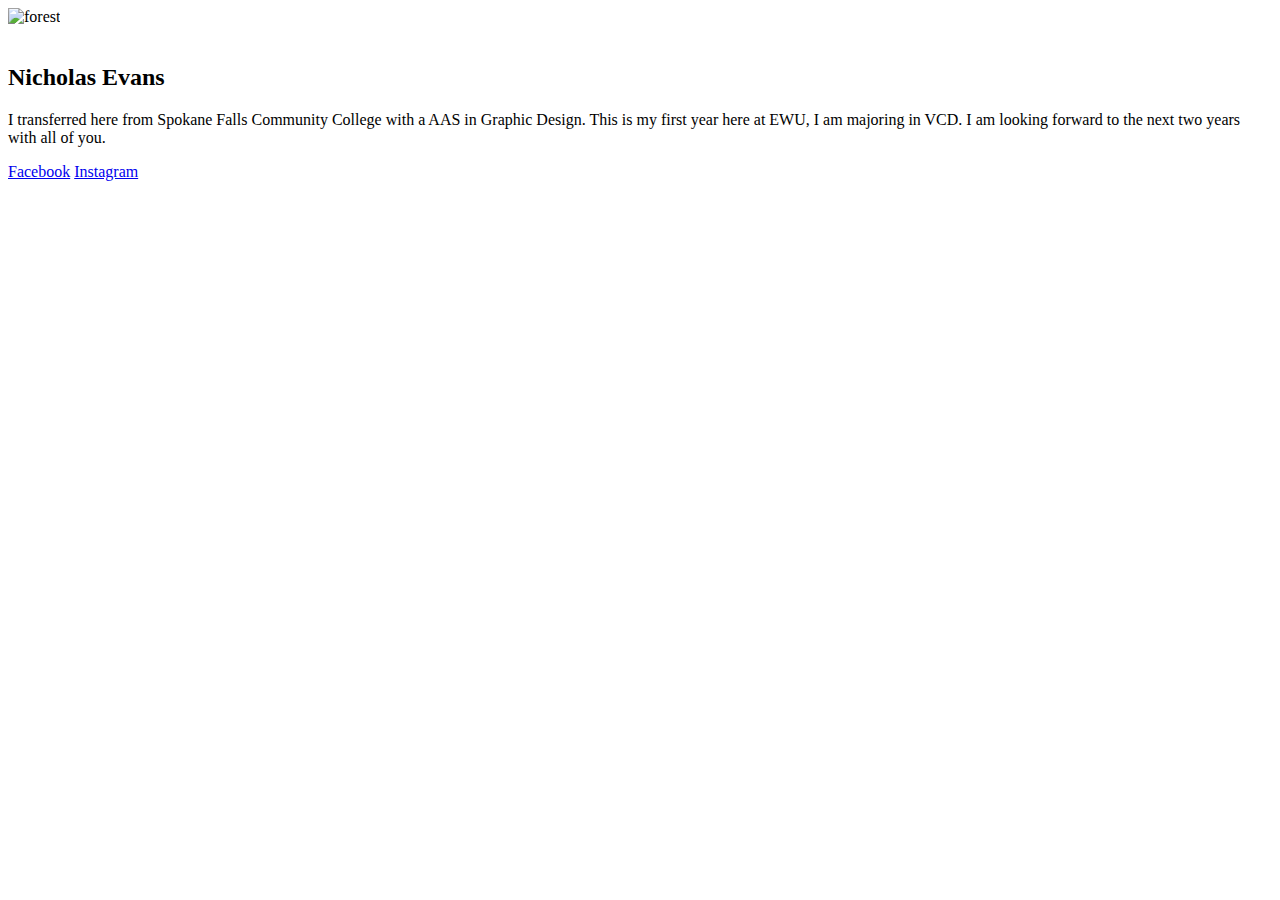
==== index.html @ 4bbb1125 "Update index.html" ====
<!DOCTYPE html>
<html lang="en">
<head>
  <link rel="stylesheet" href="nevans.github.io/main.css" />
  <meta charset="UTF-8" />
  <title>Document</title>
</head>
<body class="body">
  <img class="background" src="https://images5.alphacoders.com/712/712955.jpg" alt="forest" />
  <div class="container">
    <div >
      <img  class="photo" src="https://scontent.xx.fbcdn.net/v/t1.0-9/18664397_1555548247818150_7107234189894280685_n.jpg?oh=712f4cec083c629b4f3867075c04aa9c&oe=59A8BDAC" alt="" />
    </div>
    <h2>Nicholas Evans</h2>
    <p class="text">I transferred here from Spokane Falls Community College with a AAS in Graphic Design. This is my first year here at EWU, I am majoring in VCD. I am looking forward to the next two years with all of you.</p>
    <div class="social">
      <a class="fb" href="https://www.facebook.com/nicholas.evans.12">Facebook</a>
      <a class="insta" href="https://www.instagram.com/drsresquireiii/?hl=en">Instagram</a>
    </div>
  </div>
</body>
</html>
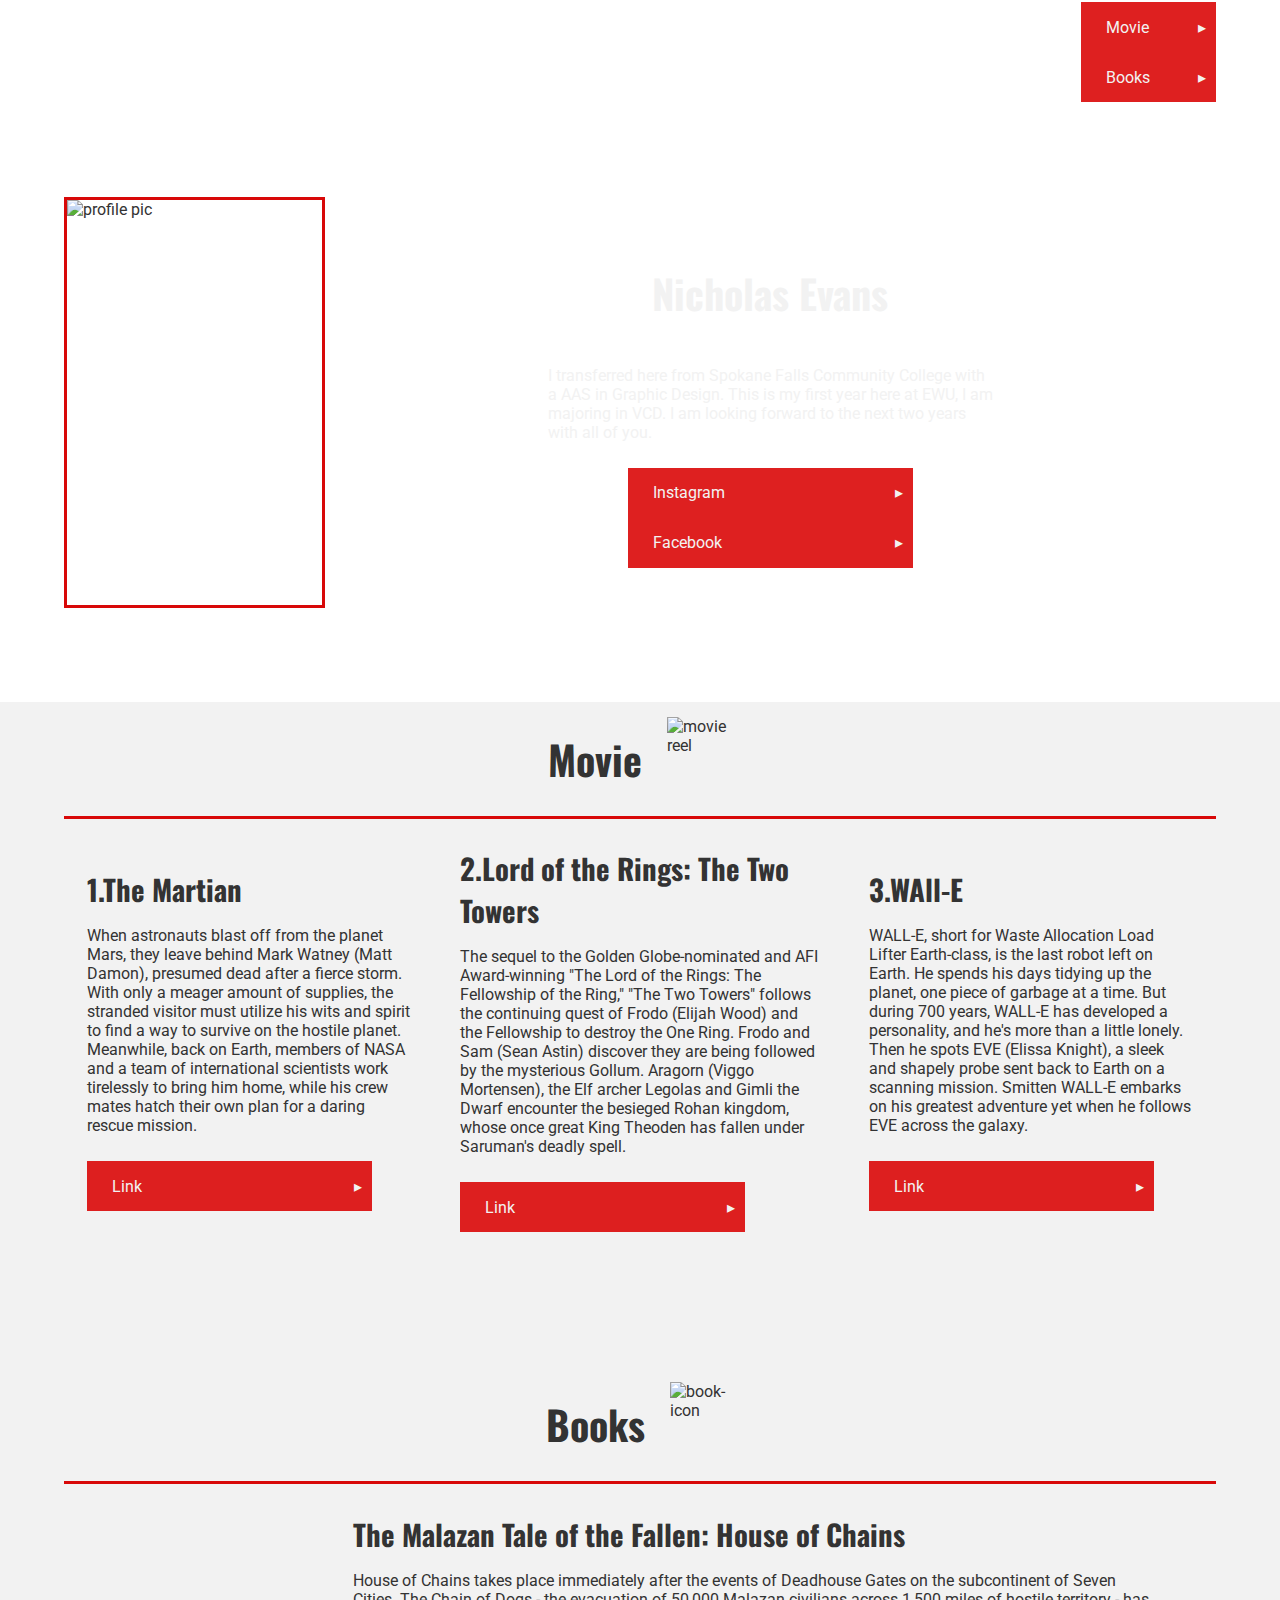
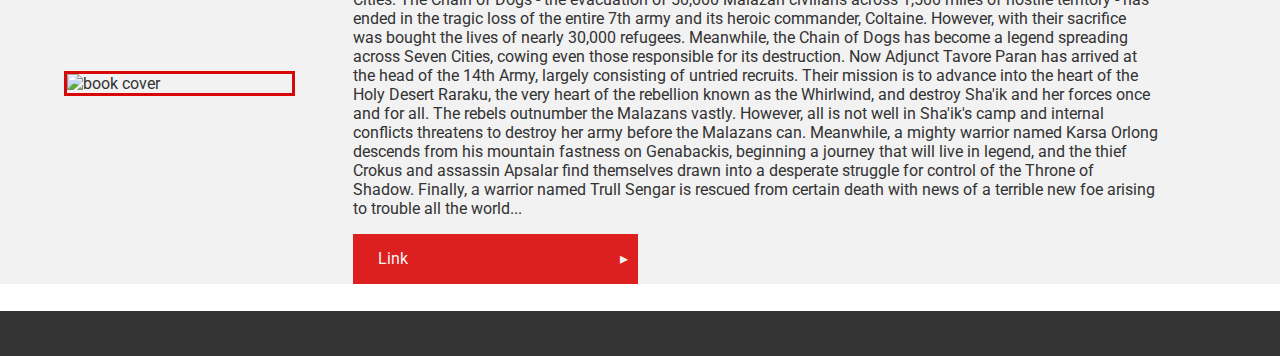
==== commit 5c721bcf: "Add files via upload" ====
--- a/index.html
+++ b/index.html
@@ -1,22 +1,81 @@
 <!DOCTYPE html>
 <html lang="en">
 <head>
-  <link rel="stylesheet" href="nevans.github.io/main.css" />
   <meta charset="UTF-8" />
-  <title>Document</title>
+  <title>Nicholas Evans Personal Page</title>
+  <link href="https://fonts.googleapis.com/css?family=Oswald:400,700|Roboto:300,400" rel="stylesheet">
+  <link rel="stylesheet" href="styles/index.processed.css">
 </head>
-<body class="body">
-  <img class="background" src="https://images5.alphacoders.com/712/712955.jpg" alt="forest" />
-  <div class="container">
-    <div >
-      <img  class="photo" src="https://scontent.xx.fbcdn.net/v/t1.0-9/18664397_1555548247818150_7107234189894280685_n.jpg?oh=712f4cec083c629b4f3867075c04aa9c&oe=59A8BDAC" alt="" />
-    </div>
-    <h2>Nicholas Evans</h2>
-    <p class="text">I transferred here from Spokane Falls Community College with a AAS in Graphic Design. This is my first year here at EWU, I am majoring in VCD. I am looking forward to the next two years with all of you.</p>
-    <div class="social">
-      <a class="fb" href="https://www.facebook.com/nicholas.evans.12">Facebook</a>
-      <a class="insta" href="https://www.instagram.com/drsresquireiii/?hl=en">Instagram</a>
+<body>
+ 
+  <div class="header">
+    <h1 class="headername">Nicholas Evans</h1>
+    <ul>
+      <li><a href="#movie">Movie<span>&#x25B8;</span></a></li>
+      <li><a href="#book">Books<span>&#x25B8;</span></a></li>
+    </ul>
+  </div>
+  
+  <div class="info">
+    <img class="personalpic" src="https://s3-us-west-2.amazonaws.com/s.cdpn.io/1183176/Personal_pic.jpg" alt="profile pic"/>
+    <div class="personalinfo">
+      <h1 class="name">Nicholas Evans</h1>
+      <p>I transferred here from Spokane Falls Community College with a AAS in Graphic Design. 
+        This is my first year here at EWU, I am majoring in VCD. I am looking forward to the next two years with all of you.</p>
+      <div class="infolink">
+        <a href="https://www.instagram.com/drsresquireiii/?hl=en">Instagram<span>&#x25B8;</span></a>
+        <a href="https://www.facebook.com/nicholas.evans.12">Facebook<span>&#x25B8;</span></a>
+      </div>
     </div>
   </div>
+  
+  <div id="movie">
+    <div class="movieheader">
+      <h1>Movie</h1>
+      <img class="icon" src="https://s3-us-west-2.amazonaws.com/s.cdpn.io/1183176/movie_icon.png" alt="movie reel" />
+    </div>   
+    <div class="movielayout">
+      <div class="movieitem">
+        <h2>1.The Martian</h2>
+        <p>When astronauts blast off from the planet Mars, they leave behind Mark Watney (Matt Damon), presumed dead after a fierce storm. With only a meager amount of supplies, the stranded visitor must utilize his wits and spirit to find a way to survive on the hostile planet. Meanwhile, back on Earth, members of NASA and a team of international scientists work tirelessly to bring him home, while his crew mates hatch their own plan for a daring rescue mission.</p>
+        <a class="link" href="http://www.imdb.com/title/tt3659388/">Link<span>&#x25B8;</span></a>
+      </div>
+      <div  class="movieitem">
+        <h2 >2.Lord of the Rings: The Two Towers</h2>
+        <p>The sequel to the Golden Globe-nominated and AFI Award-winning "The Lord of the Rings: The Fellowship of the Ring," "The Two Towers" follows the continuing quest of Frodo (Elijah Wood) and the Fellowship to destroy the One Ring. Frodo and Sam (Sean Astin) discover they are being followed by the mysterious Gollum. Aragorn (Viggo Mortensen), the Elf archer Legolas and Gimli the Dwarf encounter the besieged Rohan kingdom, whose once great King Theoden has fallen under Saruman's deadly spell.</p>
+        <a class="link" href="http://www.imdb.com/title/tt0167261/">Link<span>&#x25B8;</span></a>
+      </div>
+      <div  class="movieitem">
+        <h2>3.WAll-E</h2>
+        <p>WALL-E, short for Waste Allocation Load Lifter Earth-class, is the last robot left on Earth. He spends his days tidying up the planet, one piece of garbage at a time. But during 700 years, WALL-E has developed a personality, and he's more than a little lonely. Then he spots EVE (Elissa Knight), a sleek and shapely probe sent back to Earth on a scanning mission. Smitten WALL-E embarks on his greatest adventure yet when he follows EVE across the galaxy.
+  </p>
+        <a  class="link" href="http://www.imdb.com/title/tt0910970/">Link <span>&#x25B8;</span></a>
+      </div>
+    </div>
+  </div>
+    
+  <div id="book">
+    <div class="bookhead">
+      <h1>Books</h1>
+      <img class="icon" src="https://s3-us-west-2.amazonaws.com/s.cdpn.io/1183176/book_icon.png" alt="book-icon" />
+    </div>
+    <div class="booklayout">
+    <div>
+      <img class="bookpic" src="https://s3-us-west-2.amazonaws.com/s.cdpn.io/1183176/book_pic.jpg" alt="book cover" />
+    </div>
+    <div class="booktext">
+      <h2>The Malazan Tale of the Fallen: House of Chains</h2>
+      <p>House of Chains takes place immediately after the events of Deadhouse Gates on the subcontinent of Seven Cities. The Chain of Dogs - the evacuation of 50,000 Malazan civilians across 1,500 miles of hostile territory - has ended in the tragic loss of the entire 7th army and its heroic commander, Coltaine. However, with their sacrifice was bought the lives of nearly 30,000 refugees. Meanwhile, the Chain of Dogs has become a legend spreading across Seven Cities, cowing even those responsible for its destruction. Now Adjunct Tavore Paran has arrived at the head of the 14th Army, largely consisting of untried recruits. Their mission is to advance into the heart of the Holy Desert Raraku, the very heart of the rebellion known as the Whirlwind, and destroy Sha'ik and her forces once and for all. The rebels outnumber the Malazans vastly. However, all is not well in Sha'ik's camp and internal conflicts threatens to destroy her army before the Malazans can. Meanwhile, a mighty warrior named Karsa Orlong descends from his mountain fastness on Genabackis, beginning a journey that will live in legend, and the thief Crokus and assassin Apsalar find themselves drawn into a desperate struggle for control of the Throne of Shadow. Finally, a warrior named Trull Sengar is rescued from certain death with news of a terrible new foe arising to trouble all the world...</p>
+          <a class="link" href="http://malazan.wikia.com/wiki/House_of_Chains">Link<span>&#x25B8;</span></a>
+     </div>
+     </div>
+  </div>
+  
+  
 </body>
+<footer>
+</footer>
 </html>
+
+
+
--- a/styles/index.processed.css
+++ b/styles/index.processed.css
@@ -0,0 +1,271 @@
+/*------------------------------------- 
+            Universal Code
+-------------------------------------*/
+
+body {
+  margin: 0px;
+  color: #333;
+  font-family: 'Roboto', sans-serif;
+  font-weight: 400;
+}
+
+h1 {
+  font-family: 'Oswald', sans-serif;
+  font-size: 2.5em;
+}
+
+h2 {
+  margin-top: 1em;
+  margin-bottom: 0px;
+  font-family: 'Oswald', sans-serif;
+  font-size: 1.8em;
+}
+
+footer {
+  margin-top: 10px;
+  height: 5vh;
+  background-color: #333;
+}
+
+
+/*----------------------------------
+              Links  
+-----------------------------------*/
+
+a {
+  display: flex;
+  justify-content: space-between;
+  align-items: center;
+  font-family: 'Roboto', sans-serif;
+  height: 50px;
+  width: 250px;
+  color: #f2f2f2;
+  background-color: rgba(218, 8, 8, 0.9);
+  text-decoration: none;
+  padding-left: 25px;
+  padding-right: 10px;
+}
+
+a:hover {
+  box-shadow: 5px 5px 10px #333;
+  transition: box-shadow 0.3s ease-in-out;
+}
+
+ul {
+  padding: 0px;
+  margin: 0px;
+  display: flex;
+  flex-direction: column;
+}
+
+li {
+  justify-content: space-between;
+  list-style-type: none;
+}
+
+.header {
+  display: flex;
+  flex-direction: column;
+  justify-content: center;
+  align-items: center;
+}
+
+.info {
+  display: flex;
+  flex-direction: column;
+  justify-content: center;
+  align-items: center;
+  background-image: url(https://s3-us-west-2.amazonaws.com/s.cdpn.io/1183176/background_img.jpg);
+  background-repeat: no-repeat;
+  height: 600px;
+}
+
+.info p {
+  margin-left: 5%;
+  margin-right: 5%;
+  color: #f2f2f2;
+  padding-bottom: 10px;
+}
+
+.infolink {
+  display: flex;
+  flex-direction: column;
+  justify-content: center;
+  align-items: center;
+}
+
+.infolink a:hover {
+  box-shadow: 5px 5px 10px #f2f2f2;
+  transition: box-shadow 0.3s ease-in-out;
+}
+
+.name {
+  display: none;
+}
+
+.personalpic {
+  height: 200px;
+  width: 200px;
+  border: 3px solid #d80808;
+}
+
+.personalinfo {
+  display: block;
+}
+
+#movie {
+  display: flex;
+  flex-direction: column;
+  flex-wrap: wrap;
+  padding-left: 5%;
+  padding-right: 5%;
+}
+
+#movie p {
+  padding-bottom: 10px;
+}
+
+#book {
+  background-color: #f2f2f2;
+  display: flex;
+  flex-direction: column;
+  flex-wrap: wrap;
+  padding-left: 5%;
+  padding-right: 5%;
+  margin-top: 3vh;
+  margin-bottom: 3vh;
+}
+
+.bookhead {
+  display: flex;
+  flex-direction: row;
+  justify-content: center;
+  width: 100%;
+}
+
+.movieheader {
+  display: flex;
+  flex-direction: row;
+  justify-content: center;
+  width: 100%;
+}
+
+.icon {
+  display: none;
+  height: 65px;
+  width: 65px;
+  padding-left: 25px;
+  padding-top: 15px;
+}
+
+.bookpic {
+  display: none;
+}
+
+@media (min-width: 850px) {
+  body {
+    background-image: url(https://s3-us-west-2.amazonaws.com/s.cdpn.io/1183176/background_img.jpg);
+    background-repeat: no-repeat;
+    z-index: -1;
+  }
+  .header {
+    display: flex;
+    flex-direction: row;
+    justify-content: flex-end;
+    align-items: center;
+    padding-top: 2px;
+    padding-left: 5%;
+    padding-right: 5%;
+    color: #f2f2f2;
+  }
+  .header a {
+    width: 100px;
+    background-color: clear;
+  }
+  .headername {
+    display: none;
+  }
+  .name {
+    color: #f2f2f2;
+  }
+  .icon {
+    display: inherit;
+  }
+  .bookhead {
+    display: flex;
+    flex-direction: row;
+    justify-content: center;
+    border-bottom: 3px solid #d80808;
+    width: 100%;
+  }
+  #movie {
+    background-color: #f2f2f2;
+  }
+  .movieheader {
+    display: flex;
+    flex-direction: row;
+    justify-content: center;
+    border-bottom: 3px solid #d80808;
+    width: 100%;
+  }
+  .movielayout {
+    display: flex;
+    flex-direction: row;
+    flex-wrap: nowrap;
+    justify-content: space-between;
+    align-items: center;
+  }
+  .movieitem {
+    justify-content: space-between;
+    padding-left: 2%;
+    padding-right: 2%;
+  }
+  #book {
+    margin-top: 0px;
+    padding-top: 15vh;
+  }
+  .info {
+    background-image: none;
+    display: flex;
+    flex-direction: row;
+    align-items: center;
+    padding-left: 5%;
+    padding-right: 5%;
+  }
+  .info p {
+    max-width: 50%;
+  }
+  .personalpic {
+    height: 45vh;
+    width: 45vh;
+  }
+  .name {
+    display: inherit;
+  }
+  .personalinfo {
+    display: flex;
+    flex-direction: column;
+    justify-content: center;
+    align-items: center;
+  }
+  .bookpic {
+    width: 25vh;
+    display: inherit;
+    border: 3px solid #d80808;
+    margin-right: 5%;
+  }
+  .booklayout {
+    display: flex;
+    flex-direction: row;
+    justify-content: space-between;
+    align-items: center;
+  }
+  .booktext {
+    display: flex;
+    flex-direction: column;
+    justify-content: flex-start;
+    align-items: flex-start;
+    padding-left: 5%;
+    padding-right: 5%;
+  }
+}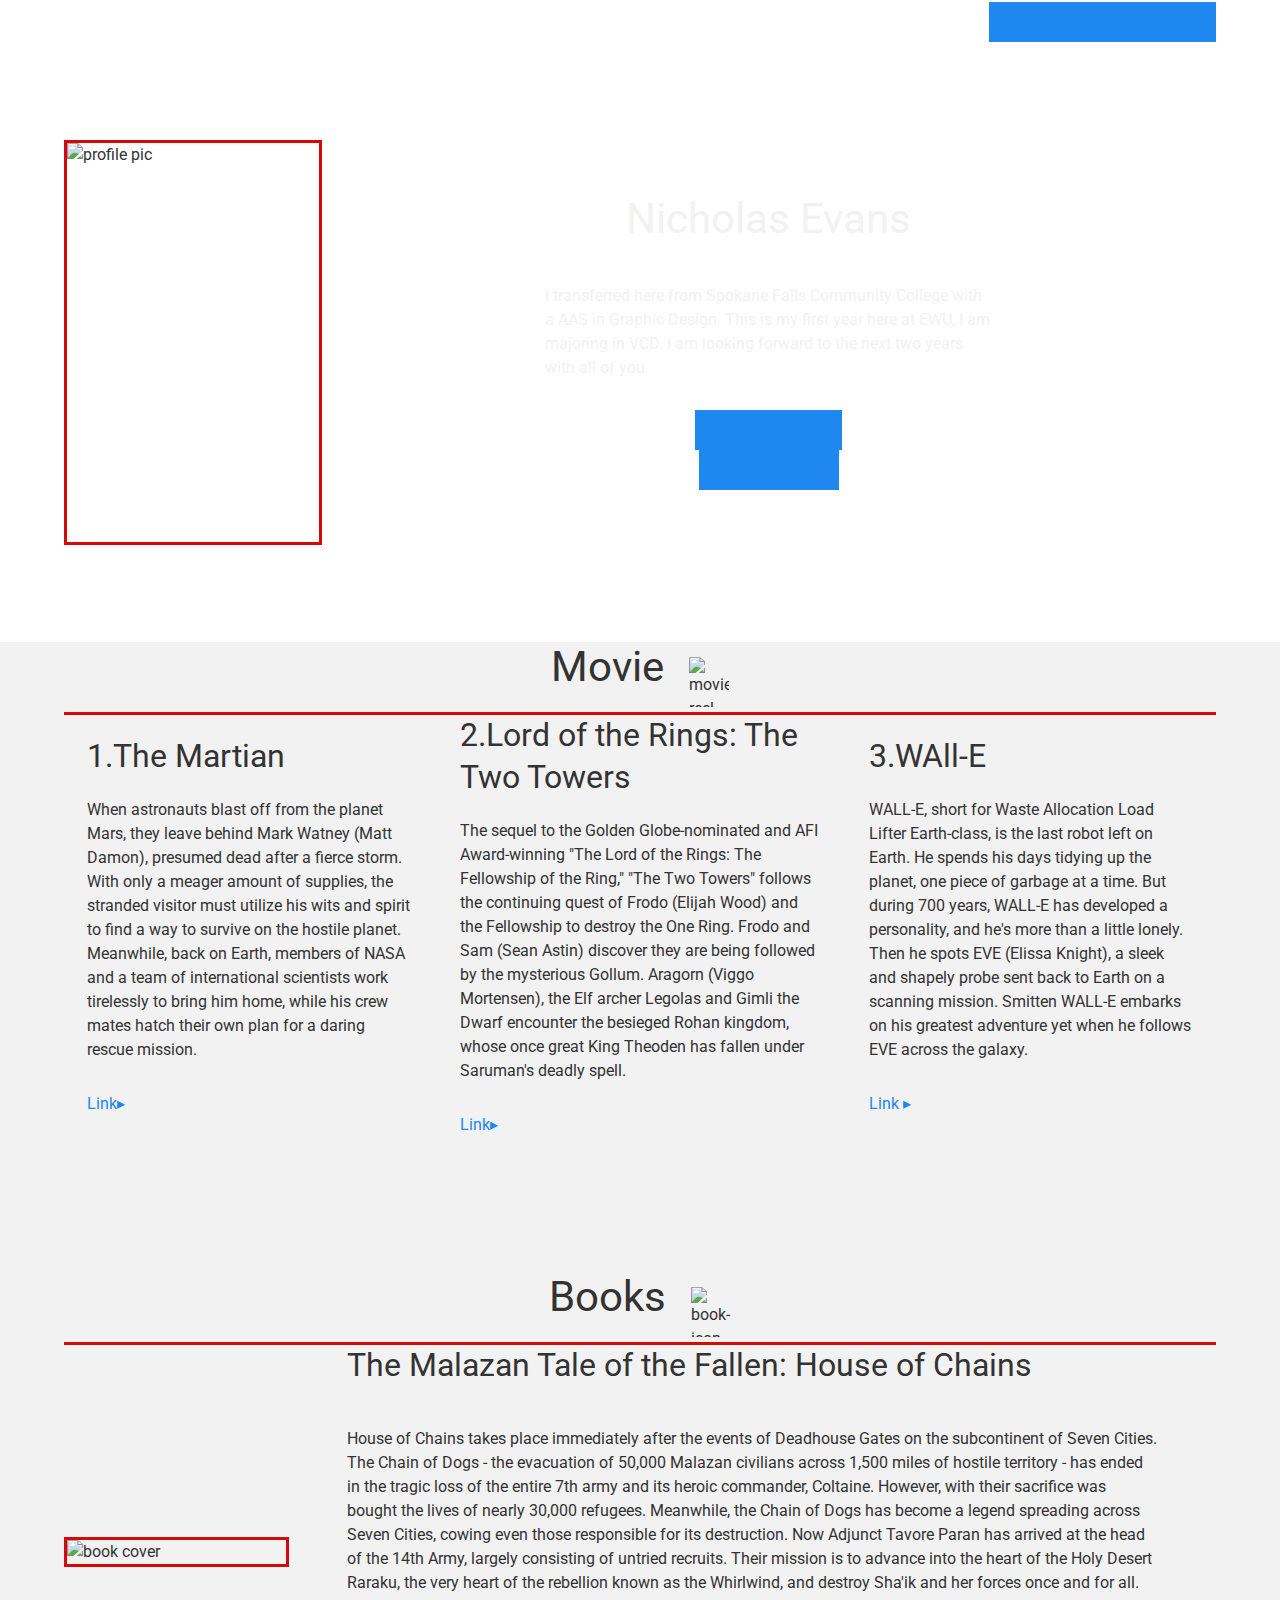
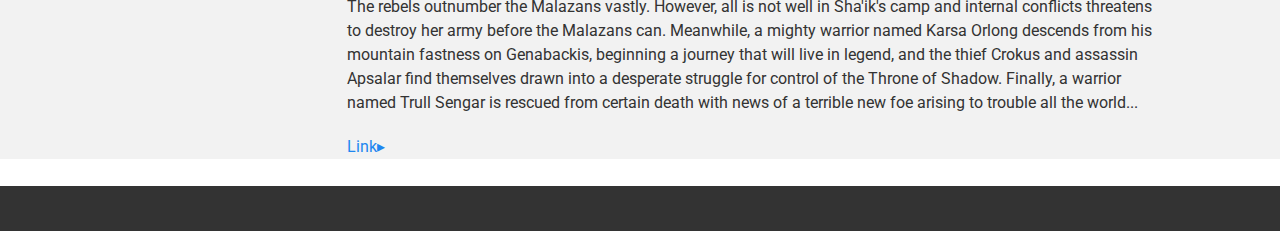
==== commit ff30a0d4: "some style changes" ====
--- a/index.html
+++ b/index.html
@@ -4,16 +4,20 @@
   <meta charset="UTF-8" />
   <title>Nicholas Evans Personal Page</title>
   <link href="https://fonts.googleapis.com/css?family=Oswald:400,700|Roboto:300,400" rel="stylesheet">
-  <link rel="stylesheet" href="styles/index.processed.css">
+  <link rel="stylesheet" href="css/styles.processed.css">
+  <link rel="stylesheet" href="css/uikit.min.css">
 </head>
 <body>
  
+ 
+ 
+
   <div class="header">
     <h1 class="headername">Nicholas Evans</h1>
-    <ul>
-      <li><a href="#movie">Movie<span>&#x25B8;</span></a></li>
-      <li><a href="#book">Books<span>&#x25B8;</span></a></li>
-    </ul>
+    
+      <button class="uk-button uk-button-primary"> <a href="#movie">Movie<span>&#x25B8;</span></a> </button> 
+      <button class="uk-button uk-button-primary"> <a href="#book">Books<span>&#x25B8;</span></a> </button> 
+       
   </div>
   
   <div class="info">
@@ -23,8 +27,8 @@
       <p>I transferred here from Spokane Falls Community College with a AAS in Graphic Design. 
         This is my first year here at EWU, I am majoring in VCD. I am looking forward to the next two years with all of you.</p>
       <div class="infolink">
-        <a href="https://www.instagram.com/drsresquireiii/?hl=en">Instagram<span>&#x25B8;</span></a>
-        <a href="https://www.facebook.com/nicholas.evans.12">Facebook<span>&#x25B8;</span></a>
+          <button class="uk-button uk-button-primary"> <a href="https://www.instagram.com/drsresquireiii/?hl=en">Instagram<span>&#x25B8;</span></a> </button>
+          <button class="uk-button uk-button-primary"> <a href="https://www.facebook.com/nicholas.evans.12">Facebook<span>&#x25B8;</span></a> </button>
       </div>
     </div>
   </div>
@@ -72,6 +76,13 @@
   </div>
   
   
+<!--  Javascripts  -->
+<script src="https://ajax.googleapis.com/ajax/libs/jquery/3.2.1/jquery.min.js"></script>
+<script src="js/uikit.min.js"></script>
+<script src="js/uikit-icons.min.js"></script>
+<script src="js/scripts.js"></script>
+
+  
 </body>
 <footer>
 </footer>
--- a/css/styles.processed.css
+++ b/css/styles.processed.css
@@ -0,0 +1,252 @@
+/*------------------------------------- 
+            Universal Code
+-------------------------------------*/
+
+body {
+  margin: 0px;
+  color: #333;
+  font-family: 'Roboto', sans-serif;
+  font-weight: 400;
+}
+
+h1 {
+  font-family: 'Oswald', sans-serif;
+  font-size: 2.5em;
+}
+
+h2 {
+  margin-top: 1em;
+  margin-bottom: 0px;
+  font-family: 'Oswald', sans-serif;
+  font-size: 1.8em;
+}
+
+footer {
+  margin-top: 10px;
+  height: 5vh;
+  background-color: #333;
+}
+
+
+/*----------------------------------
+              Links  
+-----------------------------------*/
+
+
+
+
+ul {
+  padding: 0px;
+  margin: 0px;
+  display: flex;
+  flex-direction: column;
+}
+
+li {
+  justify-content: space-between;
+  list-style-type: none;
+}
+
+.header {
+  display: flex;
+  flex-direction: column;
+  justify-content: center;
+  align-items: center;
+}
+
+.info {
+  display: flex;
+  flex-direction: column;
+  justify-content: center;
+  align-items: center;
+  background-image: url(https://s3-us-west-2.amazonaws.com/s.cdpn.io/1183176/background_img.jpg);
+  background-repeat: no-repeat;
+  height: 600px;
+}
+
+.info p {
+  margin-left: 5%;
+  margin-right: 5%;
+  color: #f2f2f2;
+  padding-bottom: 10px;
+}
+
+.infolink {
+  display: flex;
+  flex-direction: column;
+  justify-content: center;
+  align-items: center;
+}
+
+
+
+.name {
+  display: none;
+}
+
+.personalpic {
+  height: 200px;
+  width: 200px;
+  border: 3px solid #d80808;
+}
+
+.personalinfo {
+  display: block;
+}
+
+#movie {
+  display: flex;
+  flex-direction: column;
+  flex-wrap: wrap;
+  padding-left: 5%;
+  padding-right: 5%;
+}
+
+#movie p {
+  padding-bottom: 10px;
+}
+
+#book {
+  background-color: #f2f2f2;
+  display: flex;
+  flex-direction: column;
+  flex-wrap: wrap;
+  padding-left: 5%;
+  padding-right: 5%;
+  margin-top: 3vh;
+  margin-bottom: 3vh;
+}
+
+.bookhead {
+  display: flex;
+  flex-direction: row;
+  justify-content: center;
+  width: 100%;
+}
+
+.movieheader {
+  display: flex;
+  flex-direction: row;
+  justify-content: center;
+  width: 100%;
+}
+
+.icon {
+  display: none;
+  height: 65px;
+  width: 65px;
+  padding-left: 25px;
+  padding-top: 15px;
+}
+
+.bookpic {
+  display: none;
+}
+
+@media (min-width: 850px) {
+  body {
+    background-image: url(https://s3-us-west-2.amazonaws.com/s.cdpn.io/1183176/background_img.jpg);
+    background-repeat: no-repeat;
+    z-index: -1;
+  }
+  .header {
+    display: flex;
+    flex-direction: row;
+    justify-content: flex-end;
+    align-items: center;
+    padding-top: 2px;
+    padding-left: 5%;
+    padding-right: 5%;
+    color: #f2f2f2;
+  }
+  .header a {
+    width: 100px;
+    background-color: clear;
+  }
+  .headername {
+    display: none;
+  }
+  .name {
+    color: #f2f2f2;
+  }
+  .icon {
+    display: inherit;
+  }
+  .bookhead {
+    display: flex;
+    flex-direction: row;
+    justify-content: center;
+    border-bottom: 3px solid #d80808;
+    width: 100%;
+  }
+  #movie {
+    background-color: #f2f2f2;
+  }
+  .movieheader {
+    display: flex;
+    flex-direction: row;
+    justify-content: center;
+    border-bottom: 3px solid #d80808;
+    width: 100%;
+  }
+  .movielayout {
+    display: flex;
+    flex-direction: row;
+    flex-wrap: nowrap;
+    justify-content: space-between;
+    align-items: center;
+  }
+  .movieitem {
+    justify-content: space-between;
+    padding-left: 2%;
+    padding-right: 2%;
+  }
+  #book {
+    margin-top: 0px;
+    padding-top: 15vh;
+  }
+  .info {
+    background-image: none;
+    display: flex;
+    flex-direction: row;
+    align-items: center;
+    padding-left: 5%;
+    padding-right: 5%;
+  }
+  .info p {
+    max-width: 50%;
+  }
+  .personalpic {
+    height: 45vh;
+    width: 45vh;
+  }
+  .name {
+    display: inherit;
+  }
+  .personalinfo {
+    display: flex;
+    flex-direction: column;
+    justify-content: center;
+    align-items: center;
+  }
+  .bookpic {
+    width: 25vh;
+    display: inherit;
+    border: 3px solid #d80808;
+    margin-right: 5%;
+  }
+  .booklayout {
+    display: flex;
+    flex-direction: row;
+    justify-content: space-between;
+    align-items: center;
+  }
+  .booktext {
+    display: flex;
+    flex-direction: column;
+    justify-content: flex-start;
+    align-items: flex-start;
+    padding-left: 5%;
+    padding-right: 5%;
+  }
+}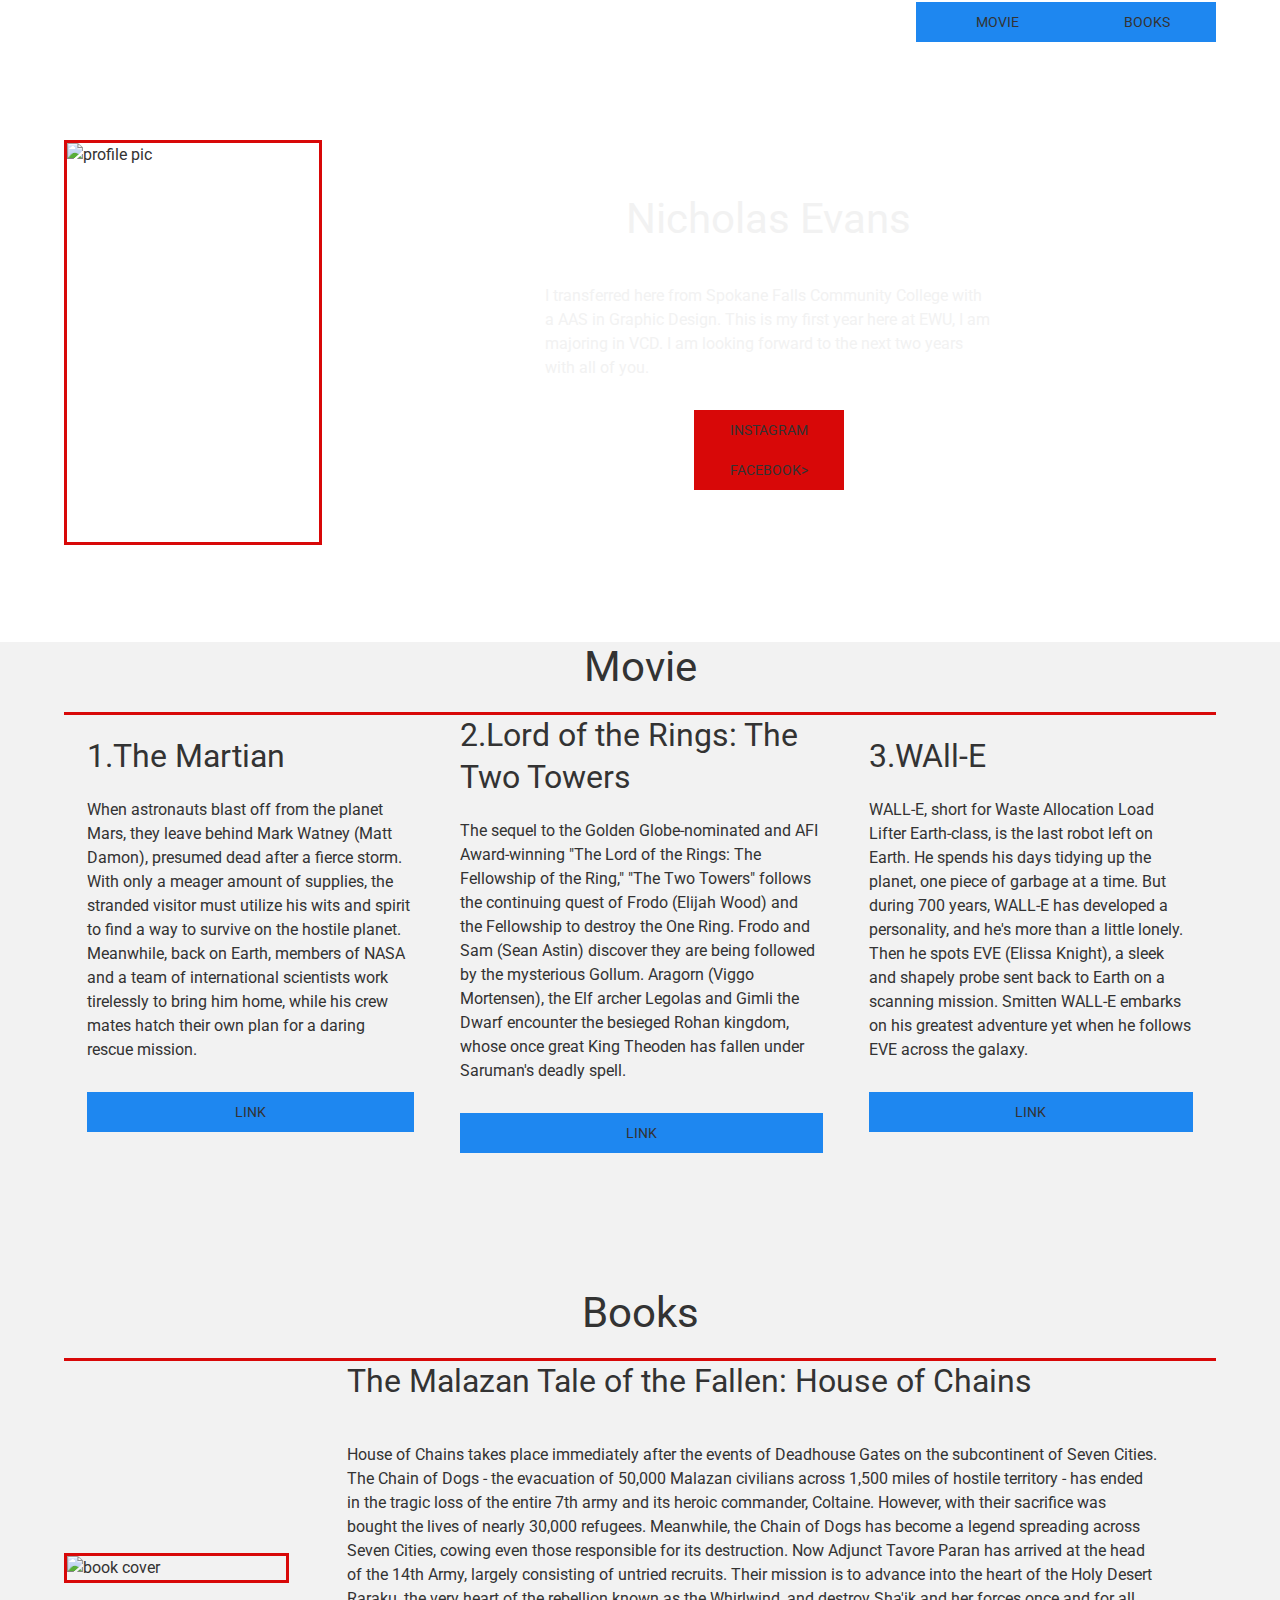
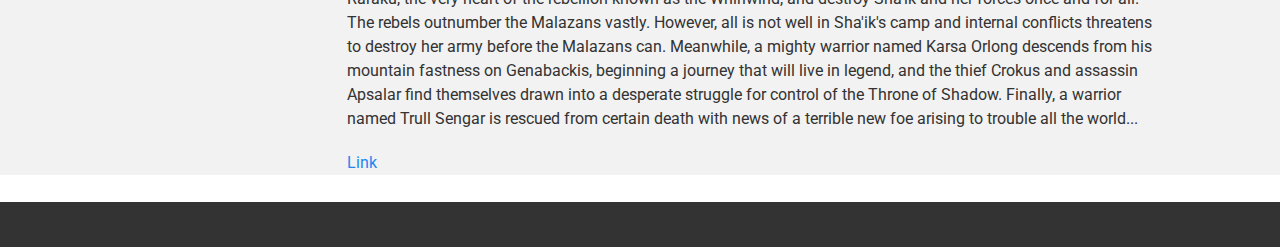
==== commit 89698381: "changes" ====
--- a/index.html
+++ b/index.html
@@ -15,8 +15,8 @@
   <div class="header">
     <h1 class="headername">Nicholas Evans</h1>
     
-      <button class="uk-button uk-button-primary"> <a href="#movie">Movie<span>&#x25B8;</span></a> </button> 
-      <button class="uk-button uk-button-primary"> <a href="#book">Books<span>&#x25B8;</span></a> </button> 
+      <button class="uk-button uk-button-primary"> <a href="#movie">Movie</a> </button> 
+      <button class="uk-button uk-button-primary"> <a href="#book">Books</a> </button> 
        
   </div>
   
@@ -27,8 +27,8 @@
       <p>I transferred here from Spokane Falls Community College with a AAS in Graphic Design. 
         This is my first year here at EWU, I am majoring in VCD. I am looking forward to the next two years with all of you.</p>
       <div class="infolink">
-          <button class="uk-button uk-button-primary"> <a href="https://www.instagram.com/drsresquireiii/?hl=en">Instagram<span>&#x25B8;</span></a> </button>
-          <button class="uk-button uk-button-primary"> <a href="https://www.facebook.com/nicholas.evans.12">Facebook<span>&#x25B8;</span></a> </button>
+          <button class="uk-button uk-button-primary"> <a href="https://www.instagram.com/drsresquireiii/?hl=en">Instagram</a> </button>
+          <button class="uk-button uk-button-primary"> <a href="https://www.facebook.com/nicholas.evans.12">Facebook></a> </button>
       </div>
     </div>
   </div>
@@ -42,18 +42,18 @@
       <div class="movieitem">
         <h2>1.The Martian</h2>
         <p>When astronauts blast off from the planet Mars, they leave behind Mark Watney (Matt Damon), presumed dead after a fierce storm. With only a meager amount of supplies, the stranded visitor must utilize his wits and spirit to find a way to survive on the hostile planet. Meanwhile, back on Earth, members of NASA and a team of international scientists work tirelessly to bring him home, while his crew mates hatch their own plan for a daring rescue mission.</p>
-        <a class="link" href="http://www.imdb.com/title/tt3659388/">Link<span>&#x25B8;</span></a>
+          <button class="uk-button uk-button-primary"> <a class="link" href="http://www.imdb.com/title/tt3659388/">Link</a> </button>
       </div>
       <div  class="movieitem">
         <h2 >2.Lord of the Rings: The Two Towers</h2>
         <p>The sequel to the Golden Globe-nominated and AFI Award-winning "The Lord of the Rings: The Fellowship of the Ring," "The Two Towers" follows the continuing quest of Frodo (Elijah Wood) and the Fellowship to destroy the One Ring. Frodo and Sam (Sean Astin) discover they are being followed by the mysterious Gollum. Aragorn (Viggo Mortensen), the Elf archer Legolas and Gimli the Dwarf encounter the besieged Rohan kingdom, whose once great King Theoden has fallen under Saruman's deadly spell.</p>
-        <a class="link" href="http://www.imdb.com/title/tt0167261/">Link<span>&#x25B8;</span></a>
+          <button class="uk-button uk-button-primary"> <a class="link" href="http://www.imdb.com/title/tt0167261/">Link</a> </button>
       </div>
       <div  class="movieitem">
         <h2>3.WAll-E</h2>
         <p>WALL-E, short for Waste Allocation Load Lifter Earth-class, is the last robot left on Earth. He spends his days tidying up the planet, one piece of garbage at a time. But during 700 years, WALL-E has developed a personality, and he's more than a little lonely. Then he spots EVE (Elissa Knight), a sleek and shapely probe sent back to Earth on a scanning mission. Smitten WALL-E embarks on his greatest adventure yet when he follows EVE across the galaxy.
   </p>
-        <a  class="link" href="http://www.imdb.com/title/tt0910970/">Link <span>&#x25B8;</span></a>
+          <button class="uk-button uk-button-primary"> <a  class="link" href="http://www.imdb.com/title/tt0910970/">Link </a> </button>
       </div>
     </div>
   </div>
@@ -70,7 +70,7 @@
     <div class="booktext">
       <h2>The Malazan Tale of the Fallen: House of Chains</h2>
       <p>House of Chains takes place immediately after the events of Deadhouse Gates on the subcontinent of Seven Cities. The Chain of Dogs - the evacuation of 50,000 Malazan civilians across 1,500 miles of hostile territory - has ended in the tragic loss of the entire 7th army and its heroic commander, Coltaine. However, with their sacrifice was bought the lives of nearly 30,000 refugees. Meanwhile, the Chain of Dogs has become a legend spreading across Seven Cities, cowing even those responsible for its destruction. Now Adjunct Tavore Paran has arrived at the head of the 14th Army, largely consisting of untried recruits. Their mission is to advance into the heart of the Holy Desert Raraku, the very heart of the rebellion known as the Whirlwind, and destroy Sha'ik and her forces once and for all. The rebels outnumber the Malazans vastly. However, all is not well in Sha'ik's camp and internal conflicts threatens to destroy her army before the Malazans can. Meanwhile, a mighty warrior named Karsa Orlong descends from his mountain fastness on Genabackis, beginning a journey that will live in legend, and the thief Crokus and assassin Apsalar find themselves drawn into a desperate struggle for control of the Throne of Shadow. Finally, a warrior named Trull Sengar is rescued from certain death with news of a terrible new foe arising to trouble all the world...</p>
-          <a class="link" href="http://malazan.wikia.com/wiki/House_of_Chains">Link<span>&#x25B8;</span></a>
+          <a class="link" href="http://malazan.wikia.com/wiki/House_of_Chains">Link</a>
      </div>
      </div>
   </div>
@@ -78,9 +78,12 @@
   
 <!--  Javascripts  -->
 <script src="https://ajax.googleapis.com/ajax/libs/jquery/3.2.1/jquery.min.js"></script>
+<script type="text/javascript" charset="utf-8" src="js/jquery.tubular.1.0.js"></script>	
 <script src="js/uikit.min.js"></script>
 <script src="js/uikit-icons.min.js"></script>
+
 <script src="js/scripts.js"></script>
+
 
   
 </body>
--- a/css/styles.processed.css
+++ b/css/styles.processed.css
@@ -28,13 +28,83 @@
 }
 
 
+
+/*---------------------------------------
+        Background Video
+----------------------------------------*/
+#video {
+  position: relative;
+  background: transparent;
+}
+
+.ytplayer-container{
+  position: absolute; 
+  top: 0;
+  z-index: -1; 
+}
 /*----------------------------------
               Links  
 -----------------------------------*/
-
-
-
-
+.uk-link, a{
+    color:#333;
+}
+.uk-button{
+    width: 150px;
+}
+.infolink .uk-button-primary {
+    background-color:#d80808 ;  
+}
+.uk-button{
+	color: rgba(216,8,8,1);
+	-webkit-transition: all 0.5s;
+	-moz-transition: all 0.5s;
+	-o-transition: all 0.5s;
+	transition: all 0.5s;
+	border: 1px solid rgba(216,8,8,0.5);
+	position: relative;	
+}
+.uk-button a{
+	color: rgba(51,51,51,1);
+	text-decoration: none;
+	display: block;
+}
+.uk-button span{
+	z-index: 2;	
+	display: block;
+	position: absolute;
+	width: 100%;
+	height: 100%;	
+}
+.uk-button::before{
+	content: '';
+	position: absolute;
+	top: 0;
+	left: 0;
+	width: 100%;
+	height: 100%;
+	z-index: 1;
+	opacity: 0;
+	background-color: rgba(216,8,8,0.5);
+	-webkit-transition: all 0.4s;
+	-moz-transition: all 0.4s;
+	-o-transition: all 0.4s;
+	transition: all 0.4s;
+	-webkit-transform: scale(0.5, 1);
+	transform: scale(0.5, 1);
+}
+.uk-button:hover::before{
+	opacity: 1;
+	-webkit-transform: scale(1, 1);
+	transform: scale(1, 1);
+}
+
+
+.icon{
+    max-width: none;
+}
+.movieitem .uk-button{
+    width: 100%;
+}
 ul {
   padding: 0px;
   margin: 0px;
@@ -55,12 +125,12 @@
 }
 
 .info {
-  display: flex;
-  flex-direction: column;
-  justify-content: center;
-  align-items: center;
   background-image: url(https://s3-us-west-2.amazonaws.com/s.cdpn.io/1183176/background_img.jpg);
   background-repeat: no-repeat;
+  display: flex;
+  flex-direction: column;
+  justify-content: center;
+  align-items: center;
   height: 600px;
 }
 
@@ -133,8 +203,6 @@
 
 .icon {
   display: none;
-  height: 65px;
-  width: 65px;
   padding-left: 25px;
   padding-top: 15px;
 }
@@ -143,13 +211,20 @@
   display: none;
 }
 
+
+
+
+
+
+
+
 @media (min-width: 850px) {
-  body {
+body {
     background-image: url(https://s3-us-west-2.amazonaws.com/s.cdpn.io/1183176/background_img.jpg);
     background-repeat: no-repeat;
     z-index: -1;
   }
-  .header {
+.header {
     display: flex;
     flex-direction: row;
     justify-content: flex-end;
@@ -169,9 +244,7 @@
   .name {
     color: #f2f2f2;
   }
-  .icon {
-    display: inherit;
-  }
+  
   .bookhead {
     display: flex;
     flex-direction: row;
@@ -206,12 +279,15 @@
     padding-top: 15vh;
   }
   .info {
+    background-image: url(https://s3-us-west-2.amazonaws.com/s.cdpn.io/1183176/background_img.jpg);
+    background-repeat: no-repeat;
     background-image: none;
     display: flex;
     flex-direction: row;
     align-items: center;
     padding-left: 5%;
     padding-right: 5%;
+    z-index: -1;
   }
   .info p {
     max-width: 50%;
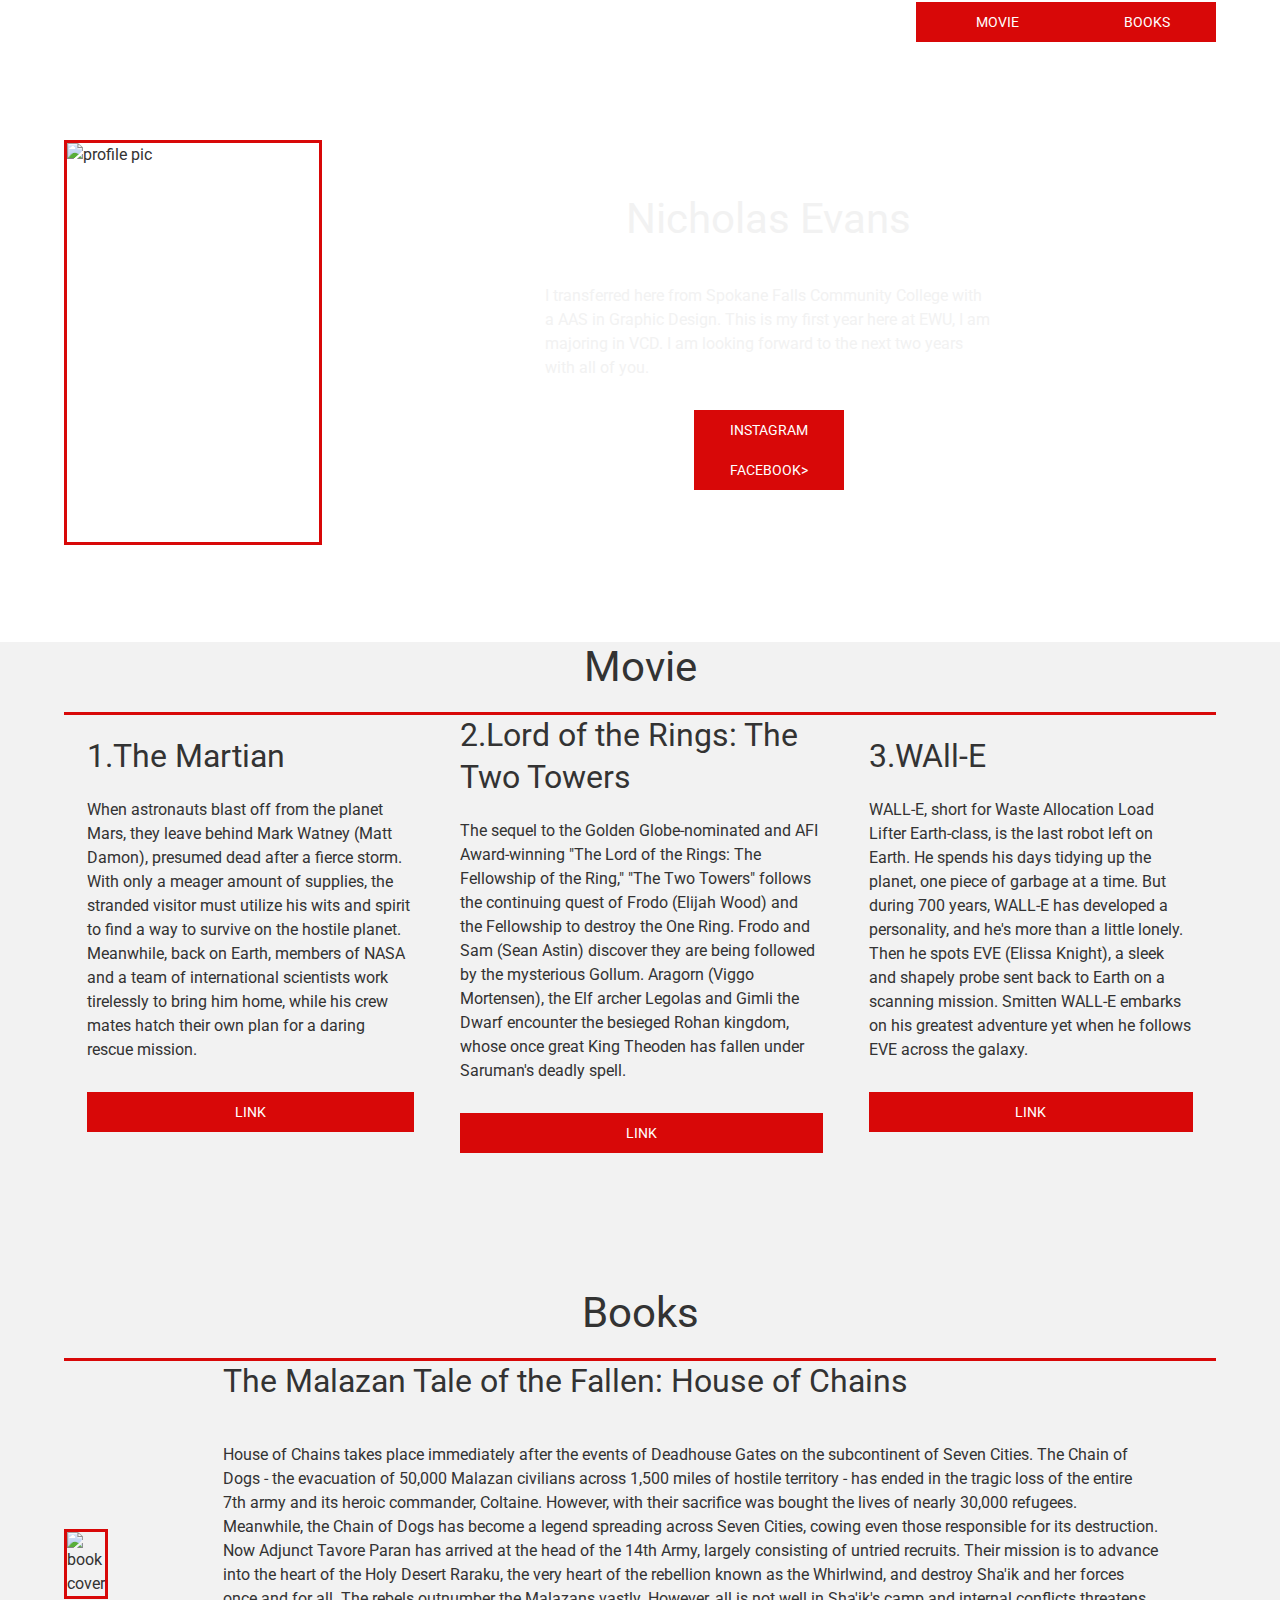
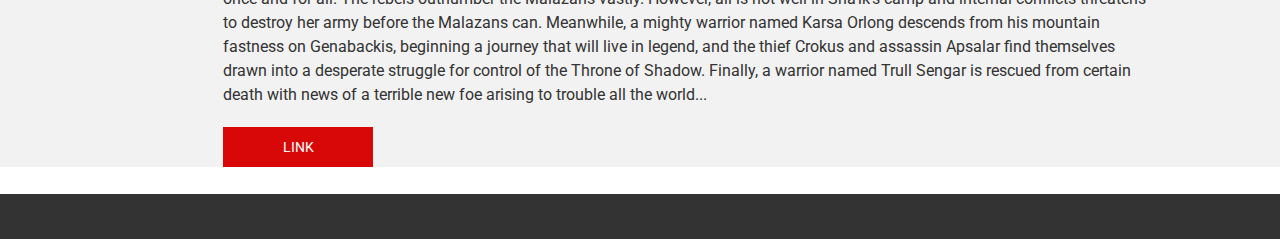
==== commit 456bddbf: "Buttons done" ====
--- a/index.html
+++ b/index.html
@@ -58,19 +58,19 @@
     </div>
   </div>
     
-  <div id="book">
+  <div id="book" >
     <div class="bookhead">
       <h1>Books</h1>
       <img class="icon" src="https://s3-us-west-2.amazonaws.com/s.cdpn.io/1183176/book_icon.png" alt="book-icon" />
     </div>
     <div class="booklayout">
-    <div>
+    
       <img class="bookpic" src="https://s3-us-west-2.amazonaws.com/s.cdpn.io/1183176/book_pic.jpg" alt="book cover" />
-    </div>
+   
     <div class="booktext">
       <h2>The Malazan Tale of the Fallen: House of Chains</h2>
       <p>House of Chains takes place immediately after the events of Deadhouse Gates on the subcontinent of Seven Cities. The Chain of Dogs - the evacuation of 50,000 Malazan civilians across 1,500 miles of hostile territory - has ended in the tragic loss of the entire 7th army and its heroic commander, Coltaine. However, with their sacrifice was bought the lives of nearly 30,000 refugees. Meanwhile, the Chain of Dogs has become a legend spreading across Seven Cities, cowing even those responsible for its destruction. Now Adjunct Tavore Paran has arrived at the head of the 14th Army, largely consisting of untried recruits. Their mission is to advance into the heart of the Holy Desert Raraku, the very heart of the rebellion known as the Whirlwind, and destroy Sha'ik and her forces once and for all. The rebels outnumber the Malazans vastly. However, all is not well in Sha'ik's camp and internal conflicts threatens to destroy her army before the Malazans can. Meanwhile, a mighty warrior named Karsa Orlong descends from his mountain fastness on Genabackis, beginning a journey that will live in legend, and the thief Crokus and assassin Apsalar find themselves drawn into a desperate struggle for control of the Throne of Shadow. Finally, a warrior named Trull Sengar is rescued from certain death with news of a terrible new foe arising to trouble all the world...</p>
-          <a class="link" href="http://malazan.wikia.com/wiki/House_of_Chains">Link</a>
+        <button class="uk-button uk-button-primary"> <a class="link" href="http://malazan.wikia.com/wiki/House_of_Chains">Link</a> </button>
      </div>
      </div>
   </div>
@@ -81,7 +81,6 @@
 <script type="text/javascript" charset="utf-8" src="js/jquery.tubular.1.0.js"></script>	
 <script src="js/uikit.min.js"></script>
 <script src="js/uikit-icons.min.js"></script>
-
 <script src="js/scripts.js"></script>
 
 
@@ -93,3 +92,6 @@
 
 
 
+
+
+
--- a/css/styles.processed.css
+++ b/css/styles.processed.css
@@ -33,7 +33,7 @@
         Background Video
 ----------------------------------------*/
 #video {
-  position: relative;
+  
   background: transparent;
 }
 
@@ -48,10 +48,14 @@
 .uk-link, a{
     color:#333;
 }
+
 .uk-button{
     width: 150px;
 }
-.infolink .uk-button-primary {
+.infolink .uk-button-primary{
+    background-color:#d80808 ;  
+}
+button .uk-button-primary,{
     background-color:#d80808 ;  
 }
 .uk-button{
@@ -64,7 +68,7 @@
 	position: relative;	
 }
 .uk-button a{
-	color: rgba(51,51,51,1);
+	color: #fff;
 	text-decoration: none;
 	display: block;
 }
@@ -306,7 +310,7 @@
     align-items: center;
   }
   .bookpic {
-    width: 25vh;
+    width: 250px;
     display: inherit;
     border: 3px solid #d80808;
     margin-right: 5%;
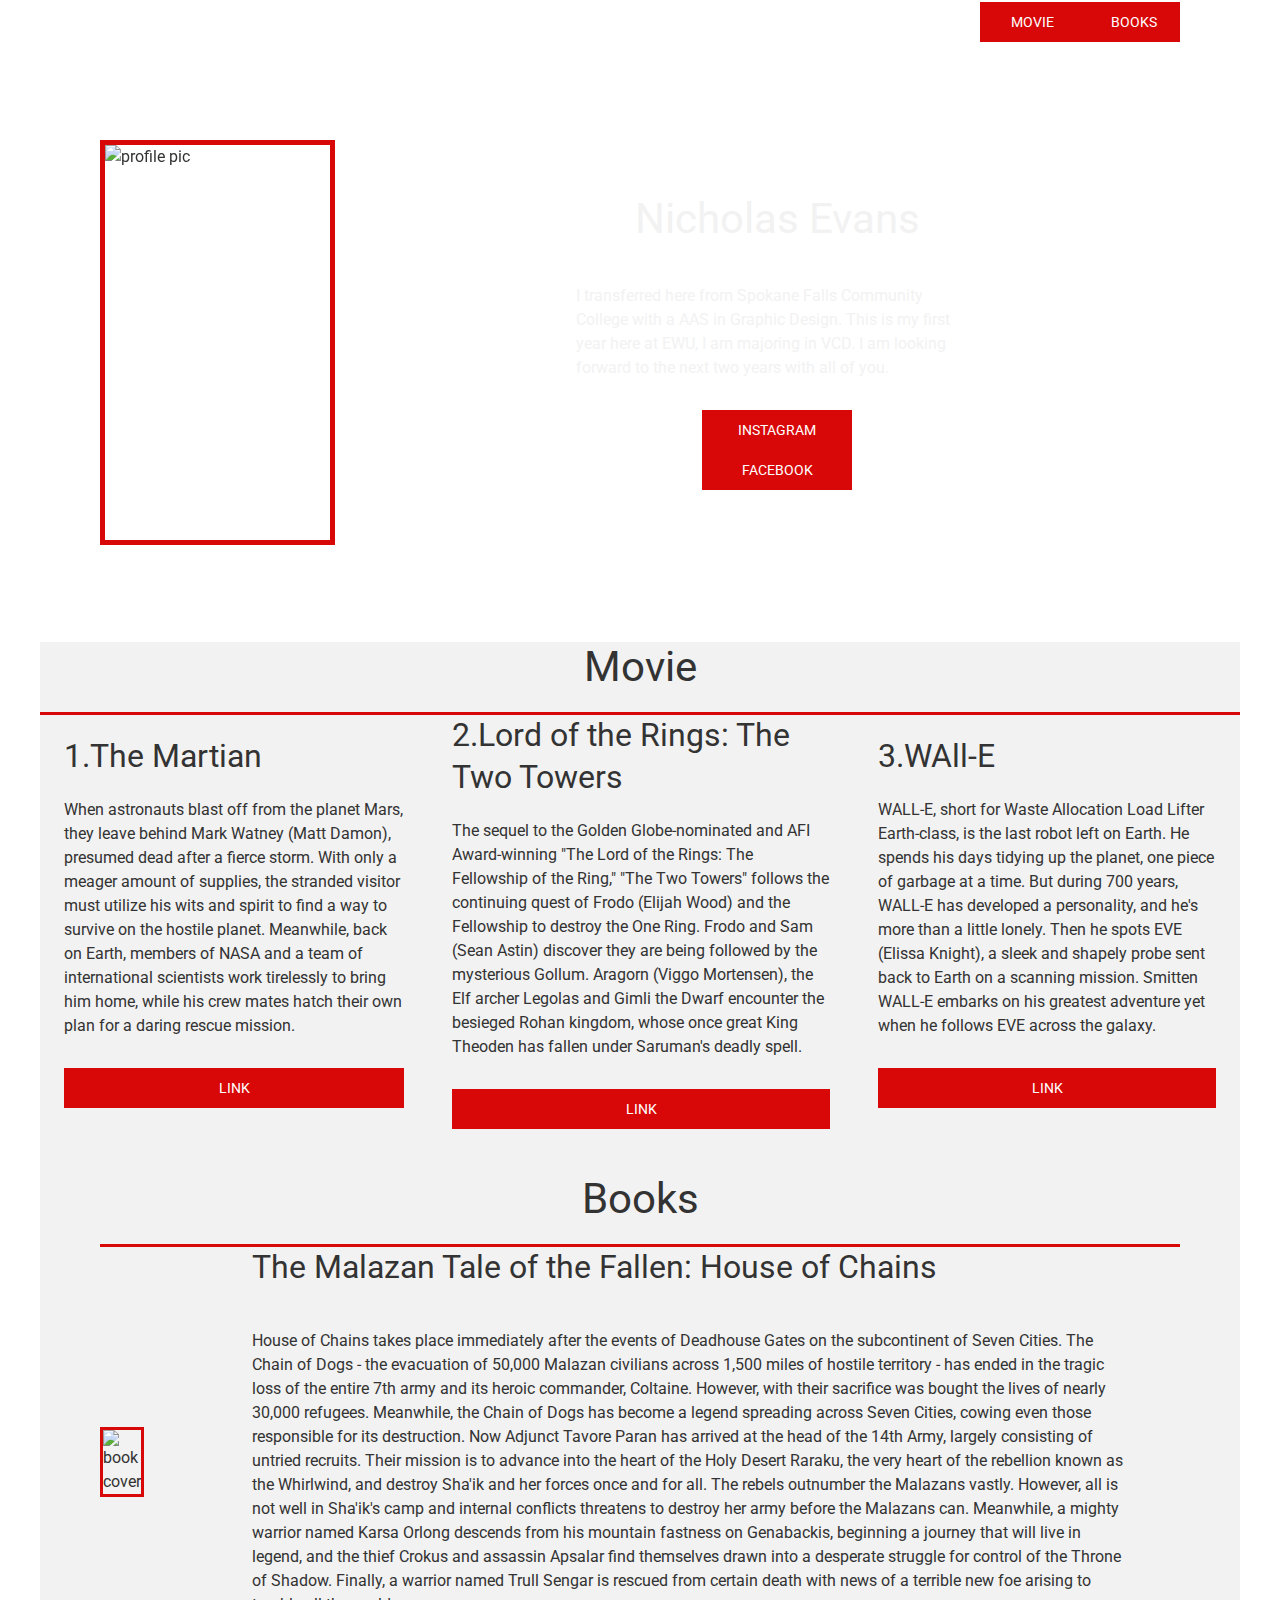
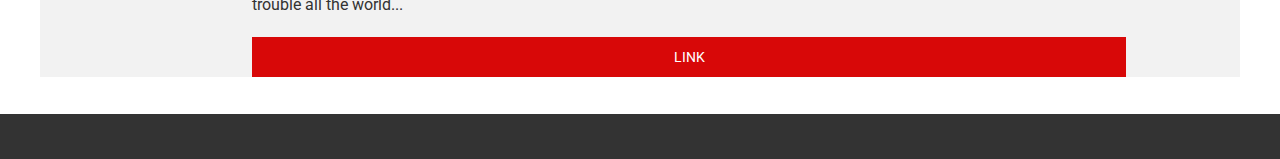
==== commit 375e8e24: "more changes" ====
--- a/index.html
+++ b/index.html
@@ -4,23 +4,30 @@
   <meta charset="UTF-8" />
   <title>Nicholas Evans Personal Page</title>
   <link href="https://fonts.googleapis.com/css?family=Oswald:400,700|Roboto:300,400" rel="stylesheet">
+  
+<!--  favIcons   -->
+  <link rel="apple-touch-icon" sizes="180x180" href="img/favicons/apple-touch-icon.png">
+  <link rel="icon" type="image/png" sizes="32x32" href="img/favicons/favicon-32x32.png">
+  <link rel="icon" type="image/png" sizes="16x16" href="img/favicons/favicon-16x16.png">
+    <link rel="manifest" href="img/favicons/manifest.json">
+    <link rel="mask-icon" href="img/favicons/safari-pinned-tab.svg" color="#5bbad5">
   <link rel="stylesheet" href="css/styles.processed.css">
   <link rel="stylesheet" href="css/uikit.min.css">
 </head>
 <body>
  
- 
- 
 
+
+<main class="uk-container uk-container-expand">
   <div class="header">
     <h1 class="headername">Nicholas Evans</h1>
     
-      <button class="uk-button uk-button-primary"> <a href="#movie">Movie</a> </button> 
-      <button class="uk-button uk-button-primary"> <a href="#book">Books</a> </button> 
+       <a class="uk-button uk-button-primary" href="#movie" uk-scroll>Movie</a> </button> 
+       <a class="uk-button uk-button-primary" href="#book" uk-scroll>Books</a> </button> 
        
   </div>
   
-  <div class="info">
+  <div class=" uk-column-1-2 info">
     <img class="personalpic" src="https://s3-us-west-2.amazonaws.com/s.cdpn.io/1183176/Personal_pic.jpg" alt="profile pic"/>
     <div class="personalinfo">
       <h1 class="name">Nicholas Evans</h1>
@@ -28,7 +35,7 @@
         This is my first year here at EWU, I am majoring in VCD. I am looking forward to the next two years with all of you.</p>
       <div class="infolink">
           <button class="uk-button uk-button-primary"> <a href="https://www.instagram.com/drsresquireiii/?hl=en">Instagram</a> </button>
-          <button class="uk-button uk-button-primary"> <a href="https://www.facebook.com/nicholas.evans.12">Facebook></a> </button>
+          <button class="uk-button uk-button-primary"> <a href="https://www.facebook.com/nicholas.evans.12">Facebook</a> </button>
       </div>
     </div>
   </div>
@@ -38,7 +45,7 @@
       <h1>Movie</h1>
       <img class="icon" src="https://s3-us-west-2.amazonaws.com/s.cdpn.io/1183176/movie_icon.png" alt="movie reel" />
     </div>   
-    <div class="movielayout">
+    <div class=" uk-column movielayout">
       <div class="movieitem">
         <h2>1.The Martian</h2>
         <p>When astronauts blast off from the planet Mars, they leave behind Mark Watney (Matt Damon), presumed dead after a fierce storm. With only a meager amount of supplies, the stranded visitor must utilize his wits and spirit to find a way to survive on the hostile planet. Meanwhile, back on Earth, members of NASA and a team of international scientists work tirelessly to bring him home, while his crew mates hatch their own plan for a daring rescue mission.</p>
@@ -59,26 +66,26 @@
   </div>
     
   <div id="book" >
-    <div class="bookhead">
+    <div class="uk-column bookhead">
       <h1>Books</h1>
       <img class="icon" src="https://s3-us-west-2.amazonaws.com/s.cdpn.io/1183176/book_icon.png" alt="book-icon" />
     </div>
     <div class="booklayout">
     
-      <img class="bookpic" src="https://s3-us-west-2.amazonaws.com/s.cdpn.io/1183176/book_pic.jpg" alt="book cover" />
+        <img class="bookpic" src="https://s3-us-west-2.amazonaws.com/s.cdpn.io/1183176/book_pic.jpg" alt="book cover" />
    
-    <div class="booktext">
-      <h2>The Malazan Tale of the Fallen: House of Chains</h2>
-      <p>House of Chains takes place immediately after the events of Deadhouse Gates on the subcontinent of Seven Cities. The Chain of Dogs - the evacuation of 50,000 Malazan civilians across 1,500 miles of hostile territory - has ended in the tragic loss of the entire 7th army and its heroic commander, Coltaine. However, with their sacrifice was bought the lives of nearly 30,000 refugees. Meanwhile, the Chain of Dogs has become a legend spreading across Seven Cities, cowing even those responsible for its destruction. Now Adjunct Tavore Paran has arrived at the head of the 14th Army, largely consisting of untried recruits. Their mission is to advance into the heart of the Holy Desert Raraku, the very heart of the rebellion known as the Whirlwind, and destroy Sha'ik and her forces once and for all. The rebels outnumber the Malazans vastly. However, all is not well in Sha'ik's camp and internal conflicts threatens to destroy her army before the Malazans can. Meanwhile, a mighty warrior named Karsa Orlong descends from his mountain fastness on Genabackis, beginning a journey that will live in legend, and the thief Crokus and assassin Apsalar find themselves drawn into a desperate struggle for control of the Throne of Shadow. Finally, a warrior named Trull Sengar is rescued from certain death with news of a terrible new foe arising to trouble all the world...</p>
-        <button class="uk-button uk-button-primary"> <a class="link" href="http://malazan.wikia.com/wiki/House_of_Chains">Link</a> </button>
-     </div>
+        <div class="booktext">
+          <h2>The Malazan Tale of the Fallen: House of Chains</h2>
+          <p>House of Chains takes place immediately after the events of Deadhouse Gates on the subcontinent of Seven Cities. The Chain of Dogs - the evacuation of 50,000 Malazan civilians across 1,500 miles of hostile territory - has ended in the tragic loss of the entire 7th army and its heroic commander, Coltaine. However, with their sacrifice was bought the lives of nearly 30,000 refugees. Meanwhile, the Chain of Dogs has become a legend spreading across Seven Cities, cowing even those responsible for its destruction. Now Adjunct Tavore Paran has arrived at the head of the 14th Army, largely consisting of untried recruits. Their mission is to advance into the heart of the Holy Desert Raraku, the very heart of the rebellion known as the Whirlwind, and destroy Sha'ik and her forces once and for all. The rebels outnumber the Malazans vastly. However, all is not well in Sha'ik's camp and internal conflicts threatens to destroy her army before the Malazans can. Meanwhile, a mighty warrior named Karsa Orlong descends from his mountain fastness on Genabackis, beginning a journey that will live in legend, and the thief Crokus and assassin Apsalar find themselves drawn into a desperate struggle for control of the Throne of Shadow. Finally, a warrior named Trull Sengar is rescued from certain death with news of a terrible new foe arising to trouble all the world...</p>
+            <button class="uk-button uk-button-primary"> <a class="link" href="http://malazan.wikia.com/wiki/House_of_Chains">Link</a> </button>
+         </div>
      </div>
   </div>
   
-  
+</main>  
 <!--  Javascripts  -->
 <script src="https://ajax.googleapis.com/ajax/libs/jquery/3.2.1/jquery.min.js"></script>
-<script type="text/javascript" charset="utf-8" src="js/jquery.tubular.1.0.js"></script>	
+<script src="js/jquery.tubular.1.0.js"></script>	
 <script src="js/uikit.min.js"></script>
 <script src="js/uikit-icons.min.js"></script>
 <script src="js/scripts.js"></script>
--- a/css/styles.processed.css
+++ b/css/styles.processed.css
@@ -7,6 +7,7 @@
   color: #333;
   font-family: 'Roboto', sans-serif;
   font-weight: 400;
+    height: 642px;
 }
 
 h1 {
@@ -106,9 +107,11 @@
 .icon{
     max-width: none;
 }
-.movieitem .uk-button{
+.movieitem .uk-button,
+.booktext .uk-button{
     width: 100%;
 }
+
 ul {
   padding: 0px;
   margin: 0px;
@@ -161,19 +164,11 @@
 .personalpic {
   height: 200px;
   width: 200px;
-  border: 3px solid #d80808;
+  border: 5px solid #d80808;
 }
 
 .personalinfo {
   display: block;
-}
-
-#movie {
-  display: flex;
-  flex-direction: column;
-  flex-wrap: wrap;
-  padding-left: 5%;
-  padding-right: 5%;
 }
 
 #movie p {
@@ -280,7 +275,7 @@
   }
   #book {
     margin-top: 0px;
-    padding-top: 15vh;
+    padding-top: 5vh;
   }
   .info {
     background-image: url(https://s3-us-west-2.amazonaws.com/s.cdpn.io/1183176/background_img.jpg);
